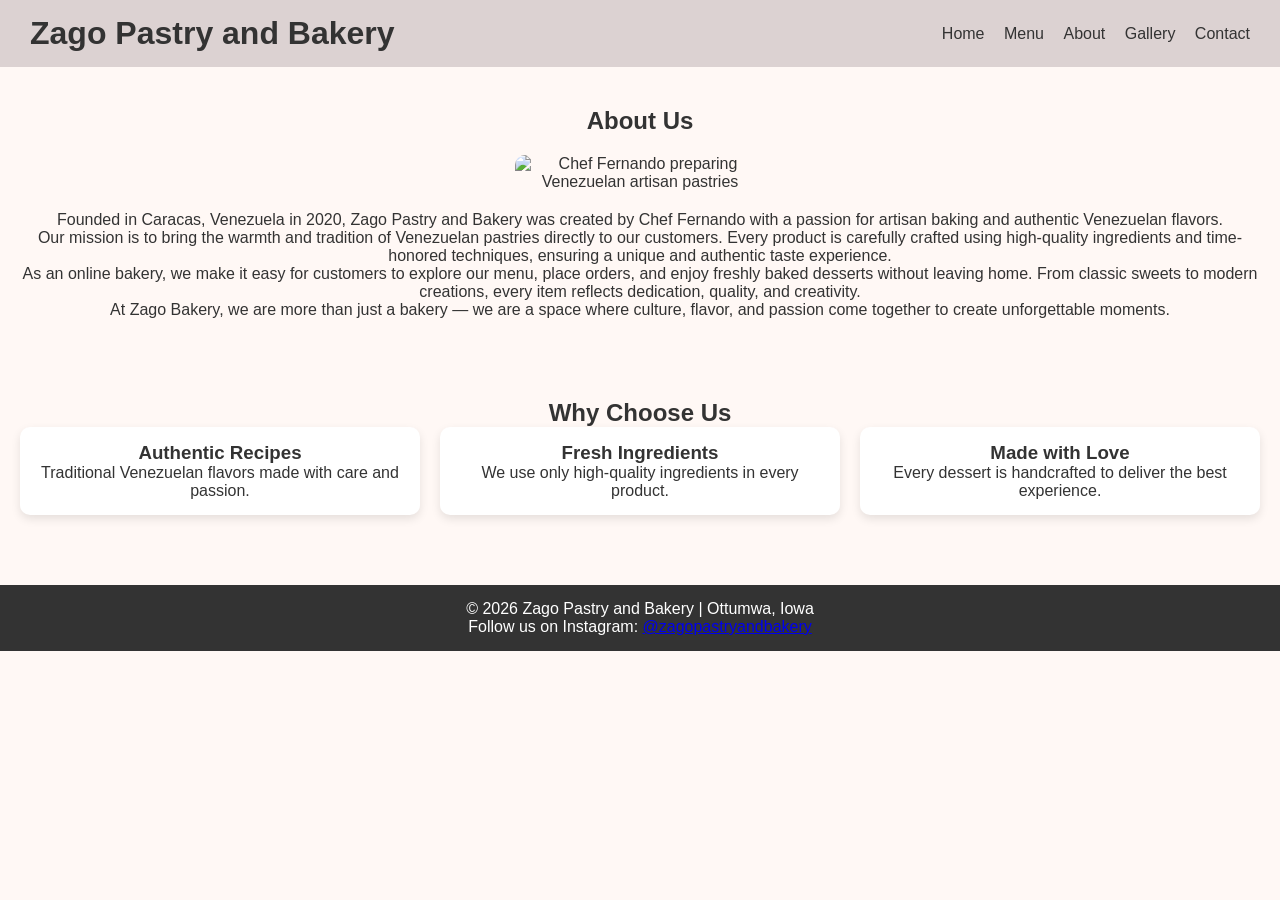
==== about/about.html @ c7947d96 "first commit" ====
<!DOCTYPE html>
<html lang="en">
<head>
    <meta charset="UTF-8">
    <meta name="viewport" content="width=device-width, initial-scale=1.0">
    <title>About - Zago Bakery</title>
    <link rel="stylesheet" href="style.css">
</head>

<body>

<header>
    <h1>Zago Pastry and Bakery</h1>
  <nav>
    <a href="../index/index.html">Home</a>
    <a href="../menu/menu.html">Menu</a>
    <a href="../about/about.html">About</a>
    <a href="../gallery/gallery.html">Gallery</a>
    <a href="../contact/contact.html">Contact</a>
</nav>
</header>

<section class="section">
    <h2>About Us</h2>

    <!-- Imagen principal -->
    <img 
         src="../images/Chef_fernando_.png" 
        alt="Chef Fernando preparing Venezuelan artisan pastries"
        class="chef responsive-img">

    <p>
        Founded in Caracas, Venezuela in 2020, Zago Pastry and Bakery was created by Chef Fernando with a passion for artisan baking and authentic Venezuelan flavors.
    </p>

    <p>
        Our mission is to bring the warmth and tradition of Venezuelan pastries directly to our customers. Every product is carefully crafted using high-quality ingredients and time-honored techniques, ensuring a unique and authentic taste experience.
    </p>

    <p>
        As an online bakery, we make it easy for customers to explore our menu, place orders, and enjoy freshly baked desserts without leaving home. From classic sweets to modern creations, every item reflects dedication, quality, and creativity.
    </p>

    <p>
        At Zago Bakery, we are more than just a bakery — we are a space where culture, flavor, and passion come together to create unforgettable moments.
    </p>
</section>

<!-- EXTRA SECTION -->
<section class="section">
    <h2>Why Choose Us</h2>

    <div class="gallery">

        <div class="card">
            <h3>Authentic Recipes</h3>
            <p>Traditional Venezuelan flavors made with care and passion.</p>
        </div>

        <div class="card">

            <h3>Fresh Ingredients</h3>
            <p>We use only high-quality ingredients in every product.</p>
        </div>

        <div class="card">
            <h3>Made with Love</h3>
            <p>Every dessert is handcrafted to deliver the best experience.</p>
        </div>

    </div>
</section>

<footer>
    <p>© 2026 Zago Pastry and Bakery | Ottumwa, Iowa</p>
    <p>
        Follow us on Instagram: 
        <a href="https://www.instagram.com/zagopastryandbakery" target="_blank">
            @zagopastryandbakery
        </a>
    </p>
</footer>

</body>
</html>
---- about/style.css ----
/* RESET */
* {
  margin: 0;
  padding: 0;
  box-sizing: border-box;
}

/* BODY */
body {
  font-family: Arial, sans-serif;
  background: #fff8f5;
  color: #333;
}

/* HEADER */
header {
  display: flex;
  justify-content: space-between;
  align-items: center;
  padding: 15px 30px;
  background: #dcd2d2;
}

nav a {
  margin-left: 15px;
  text-decoration: none;
  color: #333;
}

nav a:hover {
  color: black;
}

/* HERO */
.hero {
  height: 80vh;
  background: url("hero-bakery.jpg") center/cover no-repeat;
  display: flex;
  justify-content: center;
  align-items: center;
  text-align: center;
  color: white;
}

/* SECTION */
.section {
  padding: 40px 20px;
  text-align: center;
}

/* GRID */
.gallery {
  display: grid;
  grid-template-columns: repeat(auto-fit, minmax(200px, 1fr));
  gap: 20px;
}

/* CARD */
.card {
  background: white;
  padding: 15px;
  border-radius: 10px;
  box-shadow: 0 4px 10px rgba(0,0,0,0.1);
}

.card:hover {
  transform: translateY(-5px);
}

/* IMAGES */
.responsive-img {
  width: 100%;
  border-radius: 10px;
}

/* ABOUT IMAGE */
.chef {
  max-width: 250px;
  margin: 20px auto;
  display: block;
}

/* BUTTON */
.btn {
  margin-top: 15px;
  padding: 10px 20px;
  background: #613f3f;
  color: white;
  border: none;
  border-radius: 5px;
}

.btn:hover {
  background: black;
}

/* FOOTER */
footer {
  background: #333;
  color: white;
  text-align: center;
  padding: 15px;
  margin-top: 30px;
}

/* MOBILE */
@media (max-width: 768px) {
  header {
    flex-direction: column;
  }

  nav a {
    display: inline-block;
    margin: 10px;
  }
}
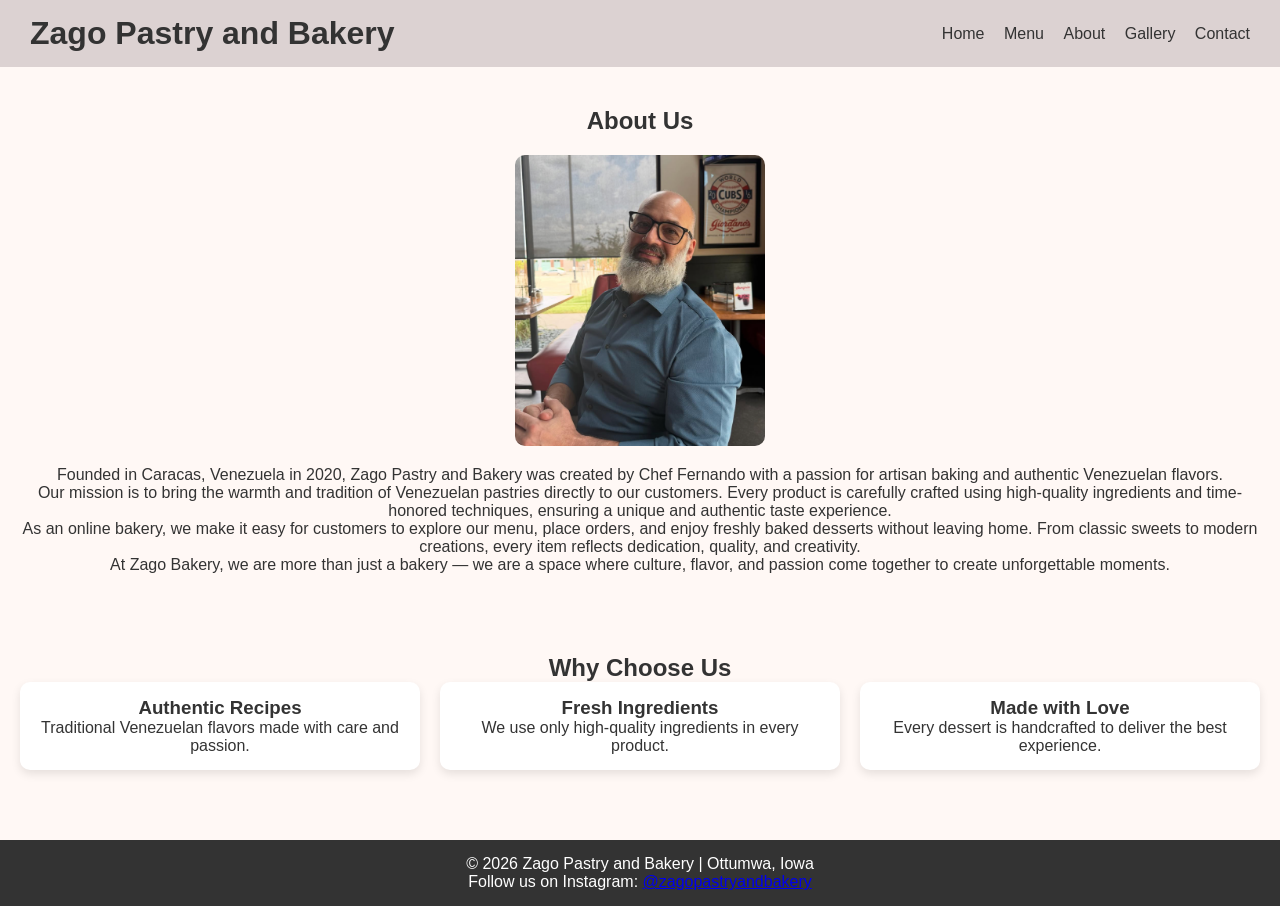
==== commit e26d4b7d: "Update about.html" ====
--- a/about/about.html
+++ b/about/about.html
@@ -25,7 +25,7 @@
 
     <!-- Imagen principal -->
     <img 
-         src="../images/Chef_fernando_.png" 
+         src="../IMAGES/Chef_fernando_.png" 
         alt="Chef Fernando preparing Venezuelan artisan pastries"
         class="chef responsive-img">
 
@@ -82,4 +82,4 @@
 </footer>
 
 </body>
-</html>+</html>
